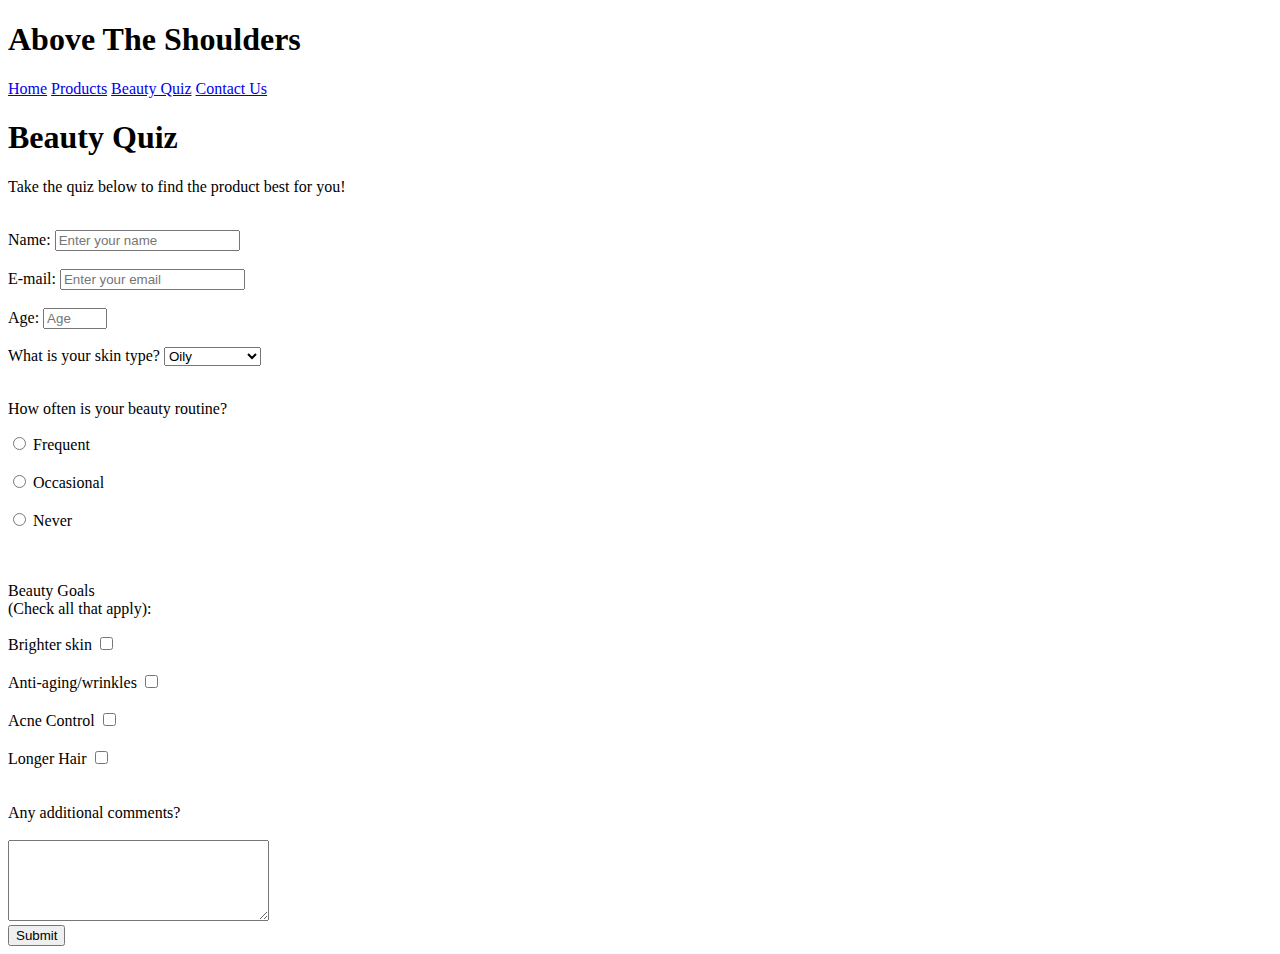
==== beautyquiz.html @ fb31aaff "Add files via upload" ====
<!DOCTYPE html>
<html lang="en-US">
<link rel="stylesheet" type="text/css" href="style.css">

<head>
    <h1>Above The Shoulders</h1>
      <div class="topnav">
        <a href="index.html">Home</a>
        <a href="products.html">Products</a>
        <a href="beautyquiz.html">Beauty Quiz</a>
        <a href="contact-us.html">Contact Us</a>
      </div>   
</head>
<body>
    <h1 id="title">Beauty Quiz</h1>
<p id= "description">Take the quiz below to find the product best for you!</p>
<br>
<div>
<form action="" id= "survey-form">
 <label for= "name">Name:</label> <input type= "name" id= "name" placeholder= "Enter your name" id= "submit" required>
  <br><br>
  <label for= "email">E-mail:</label> <input type= "email" id= "email" placeholder= "Enter your email" id= "submit" required>
  <br><br>
  <label for= "number">Age:</label> <input type= "number" id= "number" min= "16" max= "150" placeholder= "Age" id="submit">
  <br><br>
  <label for= "skin-type">What is your skin type?</label>
  <select id= "dropdown" name= "skin-type" id="submit" required>
    <option value= "oily">Oily</option>
    <option value= "dry">Dry</option>
    <option value= "combination">Combination</option>
    <br><br>
  </select>
</form>
</div>
<br>
<div>
<form>
  <p>How often is your beauty routine?</p>
  <input type= "radio" id= "frequent" name= "answer" value= "frequent" id= "submit">
  <label for= "frequent">Frequent</label>
  <br><br>
  <input type= "radio" id= "occasional" name= "answer" value= "occasional" id= "submit">
  <label for= "occasional">Occasional</label>
  <br><br>
  <input type= "radio" id= "never" name= "answer" value= "never" id= "submit">
  <label for= "never">Never</label>
  <br><br>
</form>
</div>
<br>
<div>
<form>
  <p>Beauty Goals
    <br>(Check all that apply):</p>
  <label for= "brighter">Brighter skin</label>
  <input id= "brighter" name= "goals" type= "checkbox" value= "brighter" id= "submit">
  <br><br>
  <label for= "old skin">Anti-aging/wrinkles</label>
  <input id= "old skin" name= "goals" type= "checkbox" value= "old skin" id= "submit">
  <br><br>
    <label for= "acne">Acne Control</label>
  <input id= "acne" name= "goals" type= "checkbox" value= "acne" id= "submit">
  <br><br>
  <label for= "long hair">Longer Hair</label>
  <input id= "long hair" name= "goals" type= "checkbox" value= "long hair" id= "submit">
  <br><br>
</form>
</div>
<br>
<div>
<form>
  <label for= "comments">Any additional comments?</label>
  <br><br>
  <textarea id= "comments" name= "comments" rows="5" cols= "30" id= "submit">
  </textarea>
  <br>
  <input type="submit">
</form>
</div>
</body>
</html>
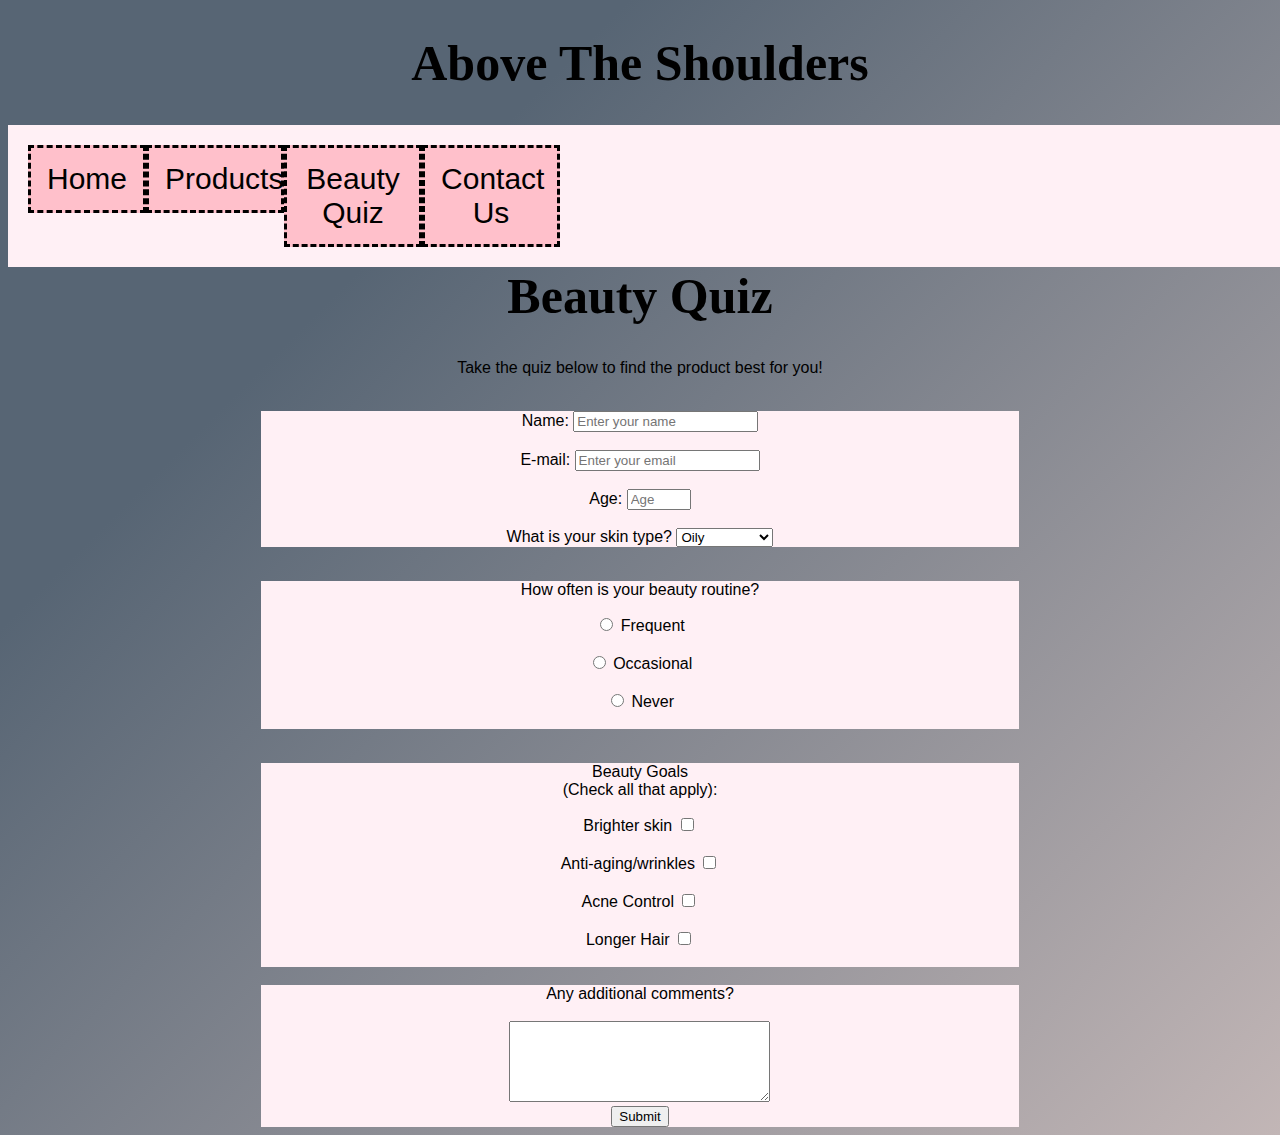
==== commit 6dda7e2a: "commit on 'master'" ====
--- a/beautyquiz.html
+++ b/beautyquiz.html
@@ -1,8 +1,10 @@
 <!DOCTYPE html>
 <html lang="en-US">
-<link rel="stylesheet" type="text/css" href="style.css">
+
 
 <head>
+  <meta charset="UTF-8">
+  <link rel="stylesheet" type="text/css" href="style.css">
     <h1>Above The Shoulders</h1>
       <div class="topnav">
         <a href="index.html">Home</a>
--- a/style.css
+++ b/style.css
@@ -0,0 +1,70 @@
+head, h1 {
+    font-family: "Jazz LET", fantasy, serif;
+    font-size: 50px;
+      }
+  
+  body {
+    
+    text-align: center;
+    font-family: 'Franklin Gothic Medium', 'Arial Narrow', Arial, sans-serif;  
+    background-color: #c2b6b6;
+    background-image: linear-gradient(315deg, #c2b6b6 0%, #576574 74%);
+    
+
+  }
+
+
+  .topnav {
+      background-color: lavenderblush;
+      margin: 0 auto;
+      overflow: hidden;
+      width: 100%;
+      float: left;
+      text-align: center;
+      padding: 20px;
+  }
+  
+  .topnav a {
+    float: inline-start;
+    background-color: pink;
+    color: black;
+    text-align: center;
+    padding: 14px 16px;
+    text-decoration: none;
+    font-size: 30px;
+    max-width: 100px;
+    border: dashed;    
+  }
+  
+  .topnav a:hover {
+    background-color: black;
+    color: pink;
+  }
+  
+  .topnav a.active {
+    background-color: purple;
+    color: white;
+  }
+  
+  img {
+    padding: 20px;
+    margin: 20px;
+    opacity: 0.5;
+    width: 300px;
+  }
+  
+  form {
+    background-color: lavenderblush;
+    border-width: 0rem;
+    margin: 0 auto;
+position: relative;
+width: 60%;
+
+  }
+
+  
+
+
+footer {
+  float: left;
+}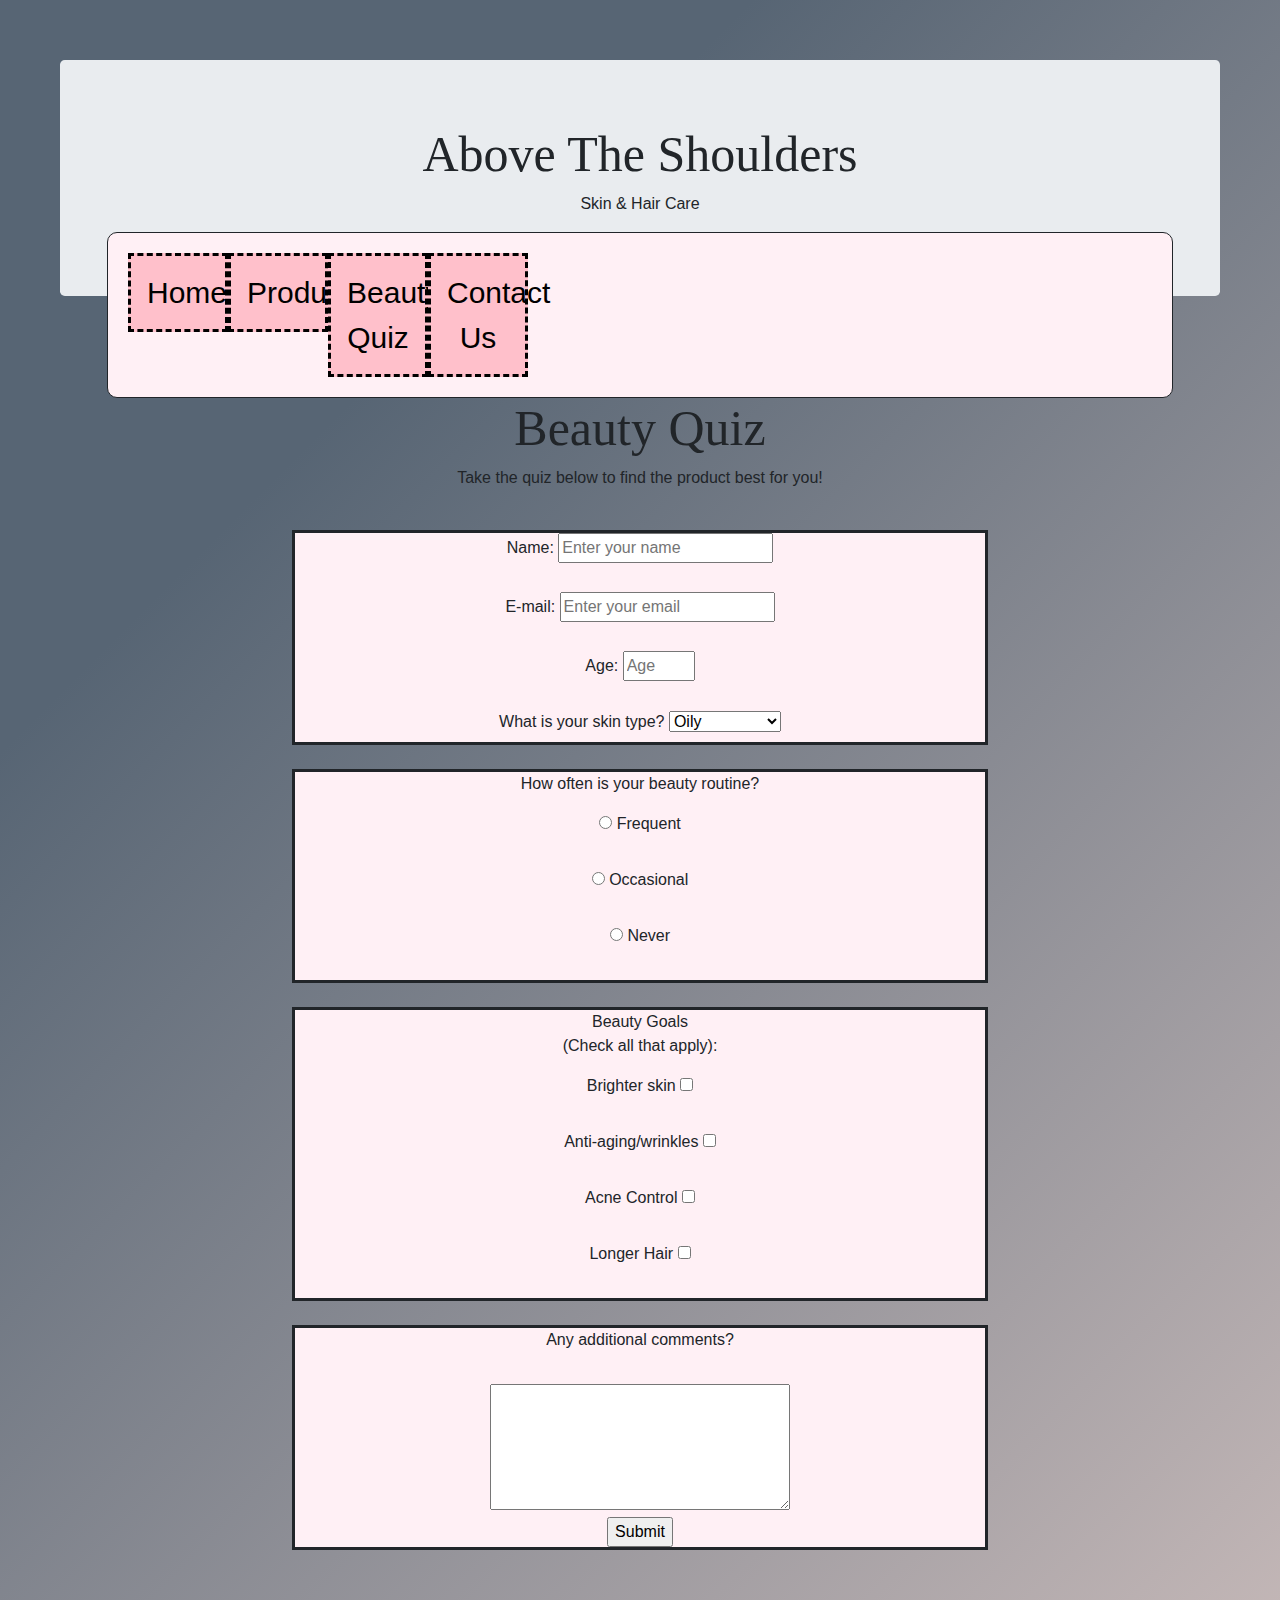
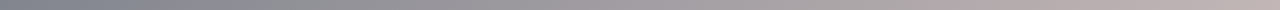
==== commit b3e2dcad: "commit on 'master'" ====
--- a/beautyquiz.html
+++ b/beautyquiz.html
@@ -4,16 +4,33 @@
 
 <head>
   <meta charset="UTF-8">
+  <meta name="viewport" content="width=device-width, initial-scale=1">
+      <link rel="stylesheet" href="https://maxcdn.bootstrapcdn.com/bootstrap/4.1.3/css/bootstrap.min.css">
+      <script src="https://ajax.googleapis.com/ajax/libs/jquery/3.3.1/jquery.min.js"></script>
+      <script src="https://cdnjs.cloudflare.com/ajax/libs/popper.js/1.14.3/umd/popper.min.js"></script>
+      <script src="https://maxcdn.bootstrapcdn.com/bootstrap/4.1.3/js/bootstrap.min.js"></script>
+
+  
   <link rel="stylesheet" type="text/css" href="style.css">
-    <h1>Above The Shoulders</h1>
-      <div class="topnav">
-        <a href="index.html">Home</a>
-        <a href="products.html">Products</a>
-        <a href="beautyquiz.html">Beauty Quiz</a>
-        <a href="contact-us.html">Contact Us</a>
-      </div>   
+    
+     
 </head>
 <body>
+
+  <div class="jumbotron text-center">
+    <h1>Above The Shoulders</h1>
+    <p>Skin & Hair Care</p> 
+    <div class="container-fluid">
+    <div class="topnav">
+      <a href="index.html">Home</a>
+      <a href="products.html">Products</a>
+      <a href="beautyquiz.html">Beauty Quiz</a>
+      <a href="contact-us.html">Contact Us</a>
+    </div> 
+  </div>
+  </div>
+
+<br>
     <h1 id="title">Beauty Quiz</h1>
 <p id= "description">Take the quiz below to find the product best for you!</p>
 <br>
--- a/style.css
+++ b/style.css
@@ -9,16 +9,18 @@
     font-family: 'Franklin Gothic Medium', 'Arial Narrow', Arial, sans-serif;  
     background-color: #c2b6b6;
     background-image: linear-gradient(315deg, #c2b6b6 0%, #576574 74%);
-    
+    padding: 60px;
 
   }
 
 
   .topnav {
       background-color: lavenderblush;
-      margin: 0 auto;
-      overflow: hidden;
-      width: 100%;
+      max-width: 100%;
+      height: auto;
+      border: solid;
+      border-width: 1px;
+      border-radius: 10px;
       float: left;
       text-align: center;
       padding: 20px;
@@ -51,15 +53,17 @@
     margin: 20px;
     opacity: 0.5;
     width: 300px;
+    max-width: 100%;
+  height: auto;
   }
   
   form {
     background-color: lavenderblush;
     border-width: 0rem;
     margin: 0 auto;
-position: relative;
-width: 60%;
-
+    position: relative;
+    width: 60%;
+    border: solid;
   }
 
   
@@ -67,4 +71,22 @@
 
 footer {
   float: left;
+}
+
+@media only screen and (max-width: 320px) {
+  .topnav {
+    width: 100%
+  }
+}
+
+@media only screen and (min-width: 321px) and (max-width: 768px) {
+  .topnav {
+    width: 100%
+  }
+}
+
+@media only screen and (min-width: 769px) {
+  .topnav {
+    width: 100%
+  }
 }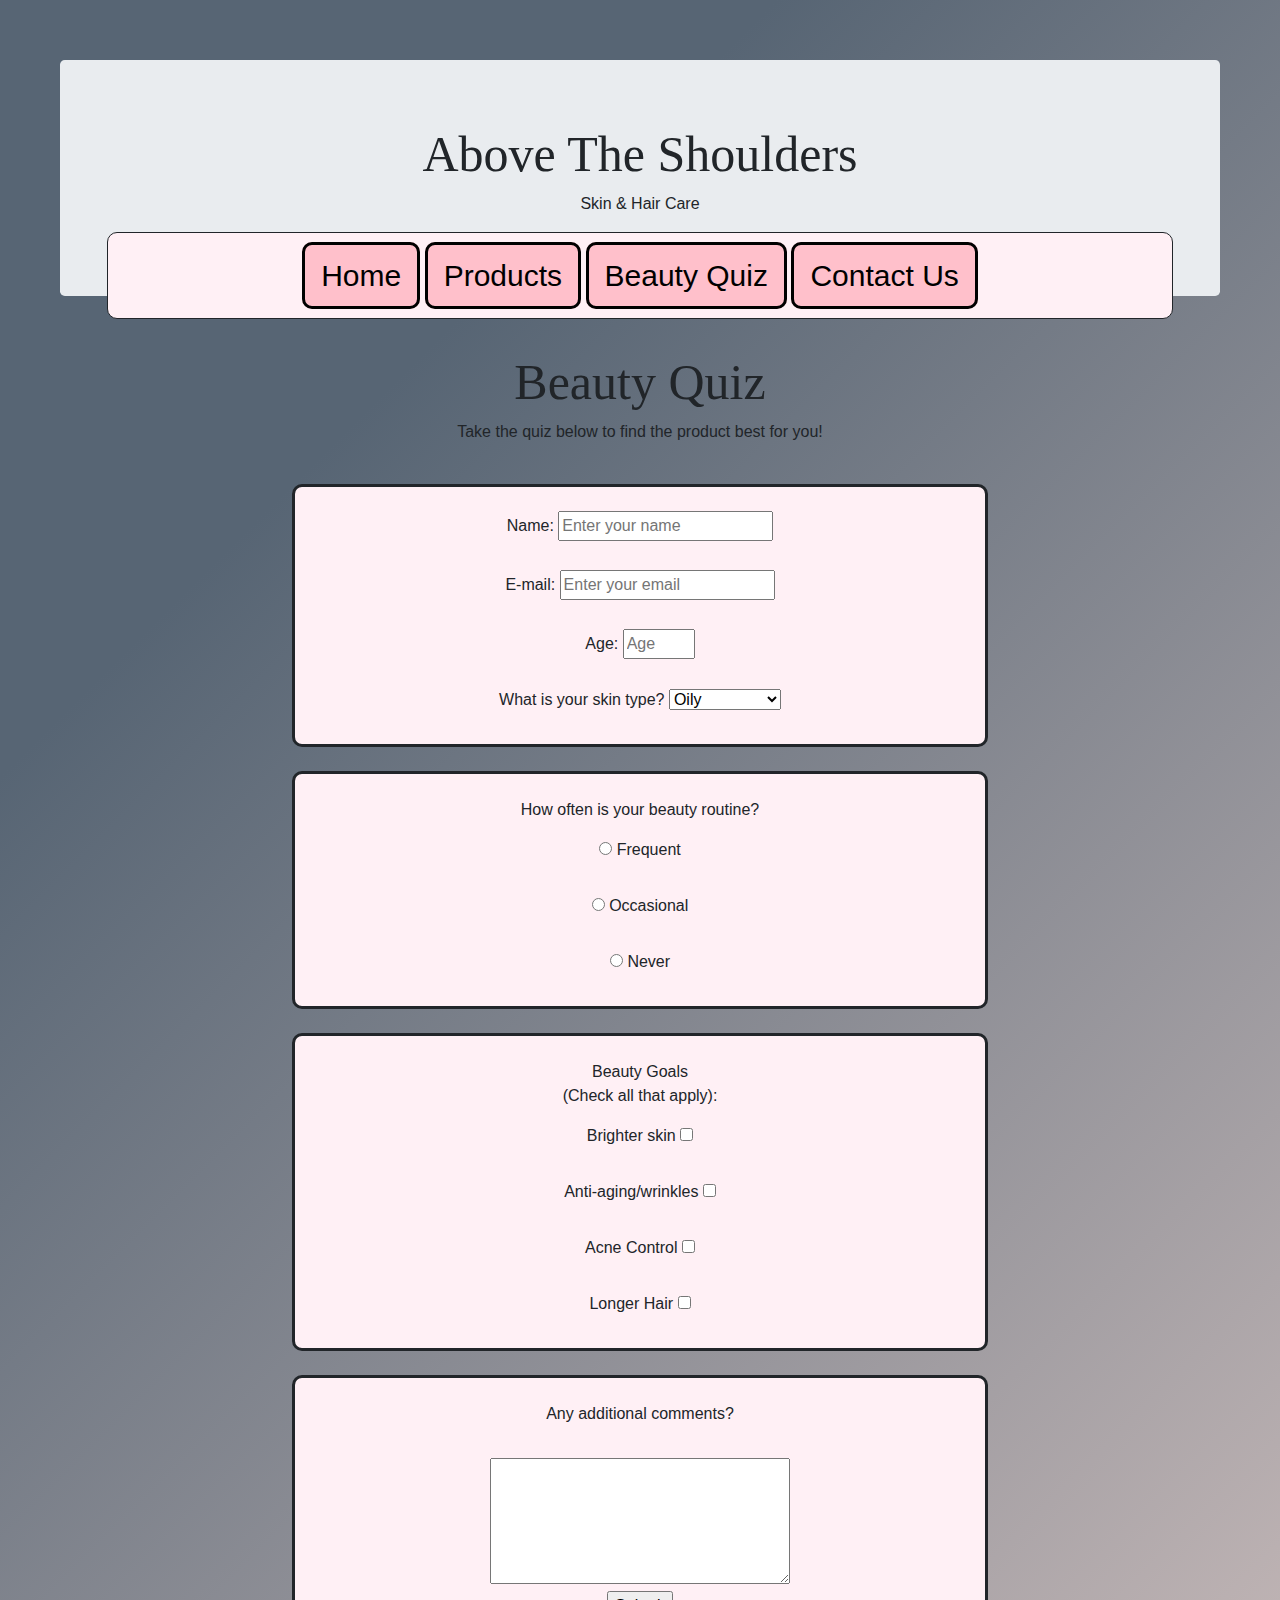
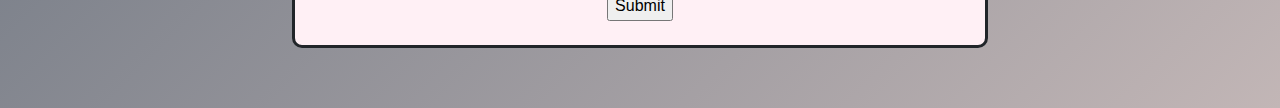
==== commit 3bbe4589: "fixed forms" ====
--- a/beautyquiz.html
+++ b/beautyquiz.html
@@ -36,6 +36,7 @@
 <br>
 <div>
 <form action="" id= "survey-form">
+  <br>
  <label for= "name">Name:</label> <input type= "name" id= "name" placeholder= "Enter your name" id= "submit" required>
   <br><br>
   <label for= "email">E-mail:</label> <input type= "email" id= "email" placeholder= "Enter your email" id= "submit" required>
@@ -48,12 +49,15 @@
     <option value= "dry">Dry</option>
     <option value= "combination">Combination</option>
     <br><br>
+
   </select>
+  <br><br>
 </form>
 </div>
 <br>
 <div>
 <form>
+  <br>
   <p>How often is your beauty routine?</p>
   <input type= "radio" id= "frequent" name= "answer" value= "frequent" id= "submit">
   <label for= "frequent">Frequent</label>
@@ -69,6 +73,7 @@
 <br>
 <div>
 <form>
+  <br>
   <p>Beauty Goals
     <br>(Check all that apply):</p>
   <label for= "brighter">Brighter skin</label>
@@ -88,12 +93,14 @@
 <br>
 <div>
 <form>
+  <br>
   <label for= "comments">Any additional comments?</label>
   <br><br>
   <textarea id= "comments" name= "comments" rows="5" cols= "30" id= "submit">
   </textarea>
   <br>
   <input type="submit">
+  <br><br>
 </form>
 </div>
 </body>
--- a/style.css
+++ b/style.css
@@ -1,5 +1,5 @@
 head, h1 {
-    font-family: "Jazz LET", fantasy, serif;
+    font-family: "Florence, cursive", fantasy, serif;
     font-size: 50px;
       }
   
@@ -14,28 +14,28 @@
   }
 
 
-  .topnav {
+  .topnav, .navbar {
       background-color: lavenderblush;
       max-width: 100%;
-      height: auto;
       border: solid;
-      border-width: 1px;
+      border-width: 1.5px;
       border-radius: 10px;
       float: left;
       text-align: center;
       padding: 20px;
   }
   
-  .topnav a {
-    float: inline-start;
+  .topnav a, .navbar a {
+    
     background-color: pink;
     color: black;
     text-align: center;
     padding: 14px 16px;
     text-decoration: none;
     font-size: 30px;
-    max-width: 100px;
-    border: dashed;    
+    width: 100px;
+    border: solid;    
+    border-radius: 10px;
   }
   
   .topnav a:hover {
@@ -54,16 +54,17 @@
     opacity: 0.5;
     width: 300px;
     max-width: 100%;
-  height: auto;
+    height: auto;
   }
   
   form {
     background-color: lavenderblush;
-    border-width: 0rem;
+    border-width: 1.5px;
     margin: 0 auto;
     position: relative;
     width: 60%;
     border: solid;
+    border-radius: 10px;
   }
 
   
@@ -89,4 +90,5 @@
   .topnav {
     width: 100%
   }
-}+}
+
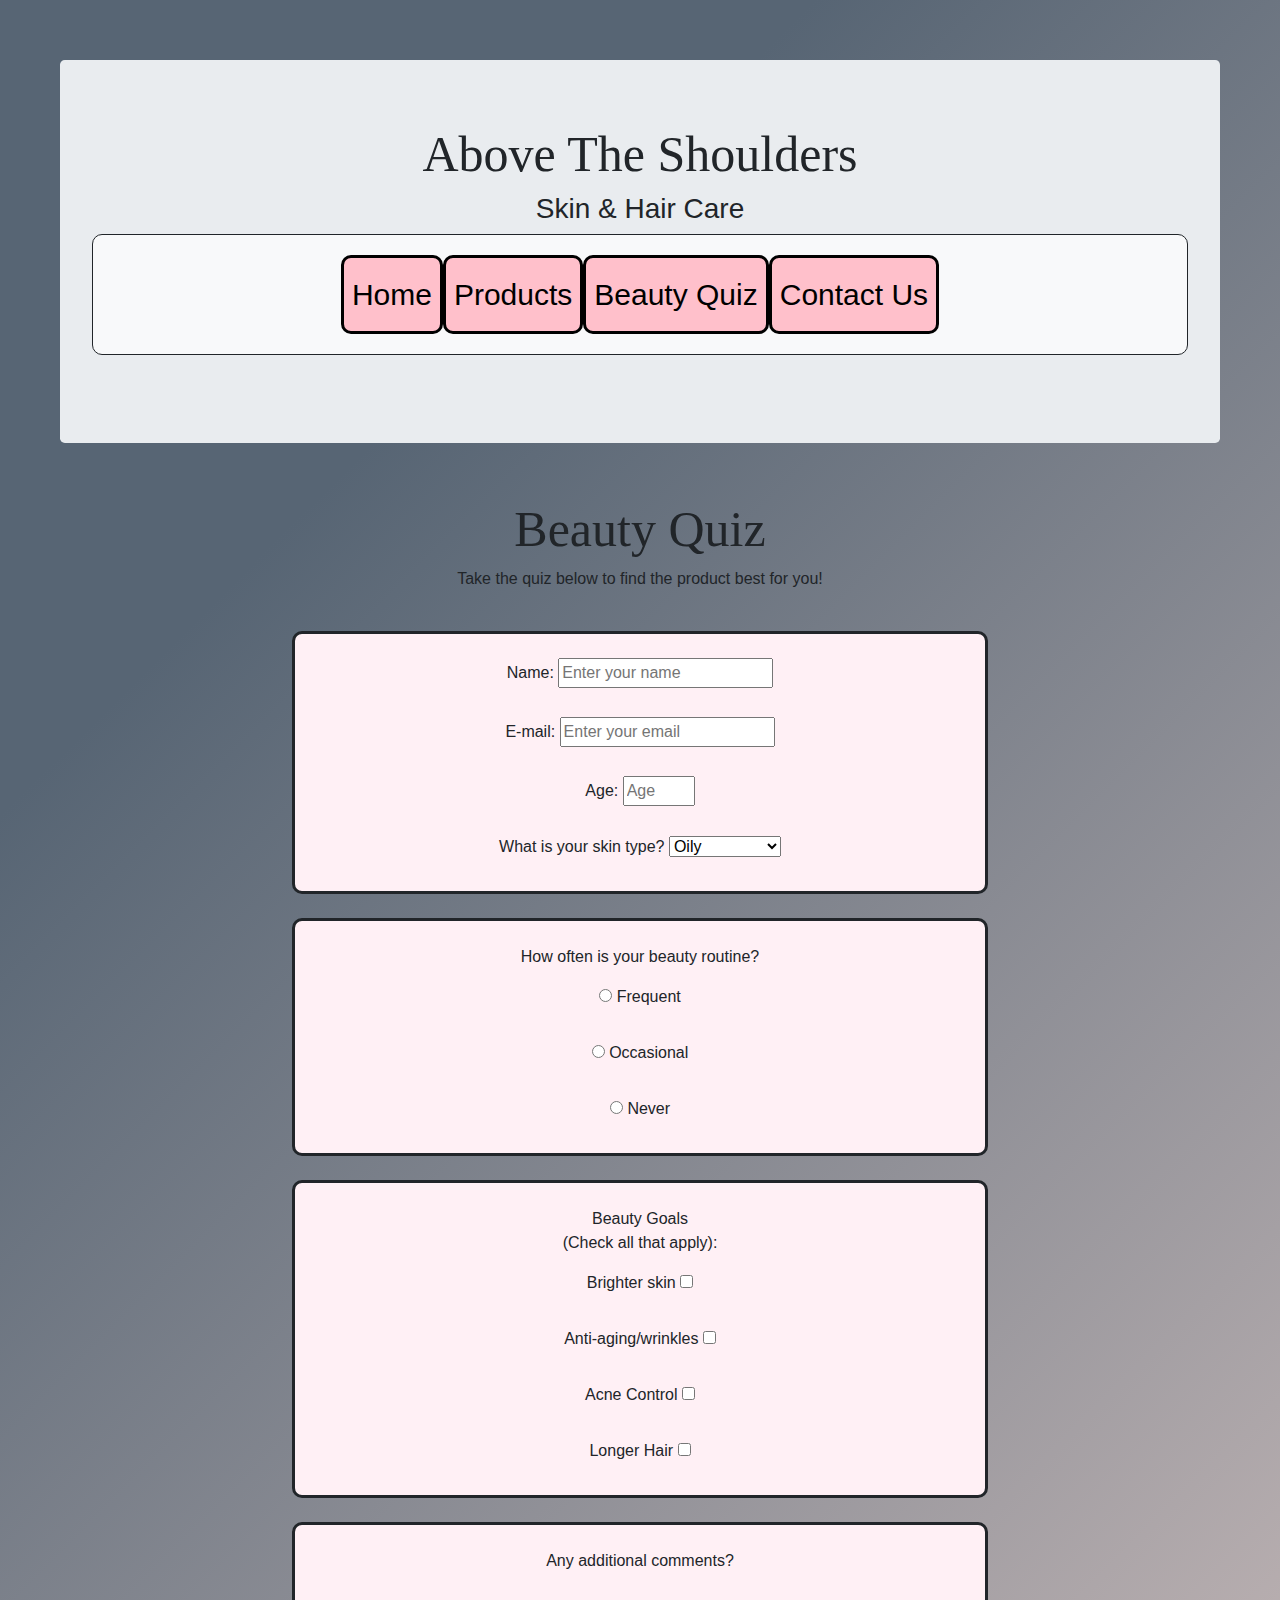
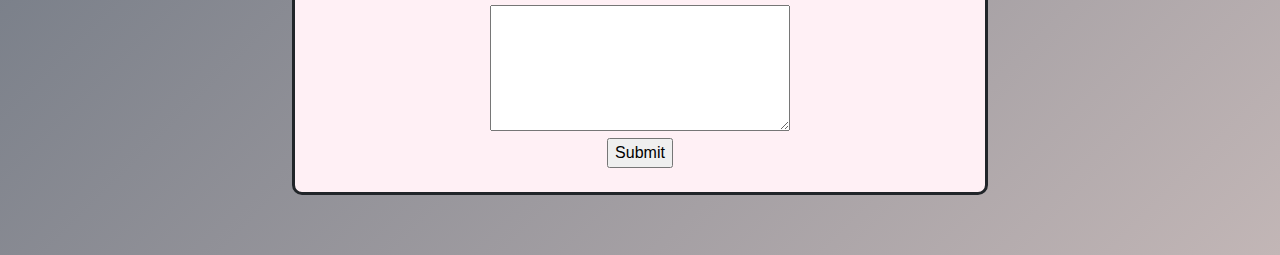
==== commit be6341f6: "commit on 'master'" ====
--- a/beautyquiz.html
+++ b/beautyquiz.html
@@ -19,15 +19,25 @@
 
   <div class="jumbotron text-center">
     <h1>Above The Shoulders</h1>
-    <p>Skin & Hair Care</p> 
-    <div class="container-fluid">
-    <div class="topnav">
-      <a href="index.html">Home</a>
-      <a href="products.html">Products</a>
-      <a href="beautyquiz.html">Beauty Quiz</a>
-      <a href="contact-us.html">Contact Us</a>
-    </div> 
-  </div>
+    <h3>Skin & Hair Care</h3> 
+ 
+    <nav class="navbar navbar-expand-sm bg-light justify-content-center">
+  <ul class="navbar-nav">
+    <li class="nav-item">
+      <a class="nav-link" href="index.html">Home</a>
+    </li>
+    <li class="nav-item">
+      <a class="nav-link" href="products.html">Products</a>
+    </li>
+    <li class="nav-item">
+      <a class="nav-link" href="beautyquiz.html">Beauty Quiz</a>
+    </li>
+    <li class="nav-item">
+      <a class="nav-link" href="contact-us.html">Contact Us</a>
+    </li>
+  </ul>
+</nav>
+<br>
   </div>
 
 <br>
--- a/style.css
+++ b/style.css
@@ -1,5 +1,5 @@
 head, h1 {
-    font-family: "Florence, cursive", fantasy, serif;
+    font-family: fantasy, serif;
     font-size: 50px;
       }
   
@@ -10,6 +10,7 @@
     background-color: #c2b6b6;
     background-image: linear-gradient(315deg, #c2b6b6 0%, #576574 74%);
     padding: 60px;
+    
 
   }
 
@@ -20,8 +21,8 @@
       border: solid;
       border-width: 1.5px;
       border-radius: 10px;
-      float: left;
-      text-align: center;
+      /* float: left; */
+      /* text-align: center; */
       padding: 20px;
   }
   
@@ -33,7 +34,7 @@
     padding: 14px 16px;
     text-decoration: none;
     font-size: 30px;
-    width: 100px;
+    /* width: 100px; */
     border: solid;    
     border-radius: 10px;
   }
@@ -43,19 +44,26 @@
     color: pink;
   }
   
+  .navbar a:hover {
+    background-color: black;
+    color: pink;
+  }
+
   .topnav a.active {
     background-color: purple;
     color: white;
   }
   
+  
   img {
     padding: 20px;
     margin: 20px;
-    opacity: 0.5;
+    /* opacity: 0.5; */
     width: 300px;
     max-width: 100%;
     height: auto;
   }
+  
   
   form {
     background-color: lavenderblush;
@@ -92,3 +100,32 @@
   }
 }
 
+.card {
+  box-shadow: 0 4px 8px 0 rgba(0, 0, 0, 0.2);
+  max-width: 300px;
+  margin: auto;
+  text-align: center;
+  font-family: arial;
+}
+
+
+.price {
+  color: grey;
+  font-size: 22px;
+}
+
+.card button {
+  border: none;
+  outline: 0;
+  padding: 12px;
+  color: white;
+  background-color: #000;
+  text-align: center;
+  cursor: pointer;
+  width: 100%;
+  font-size: 18px;
+}
+
+.card button:hover {
+  opacity: 0.7;
+}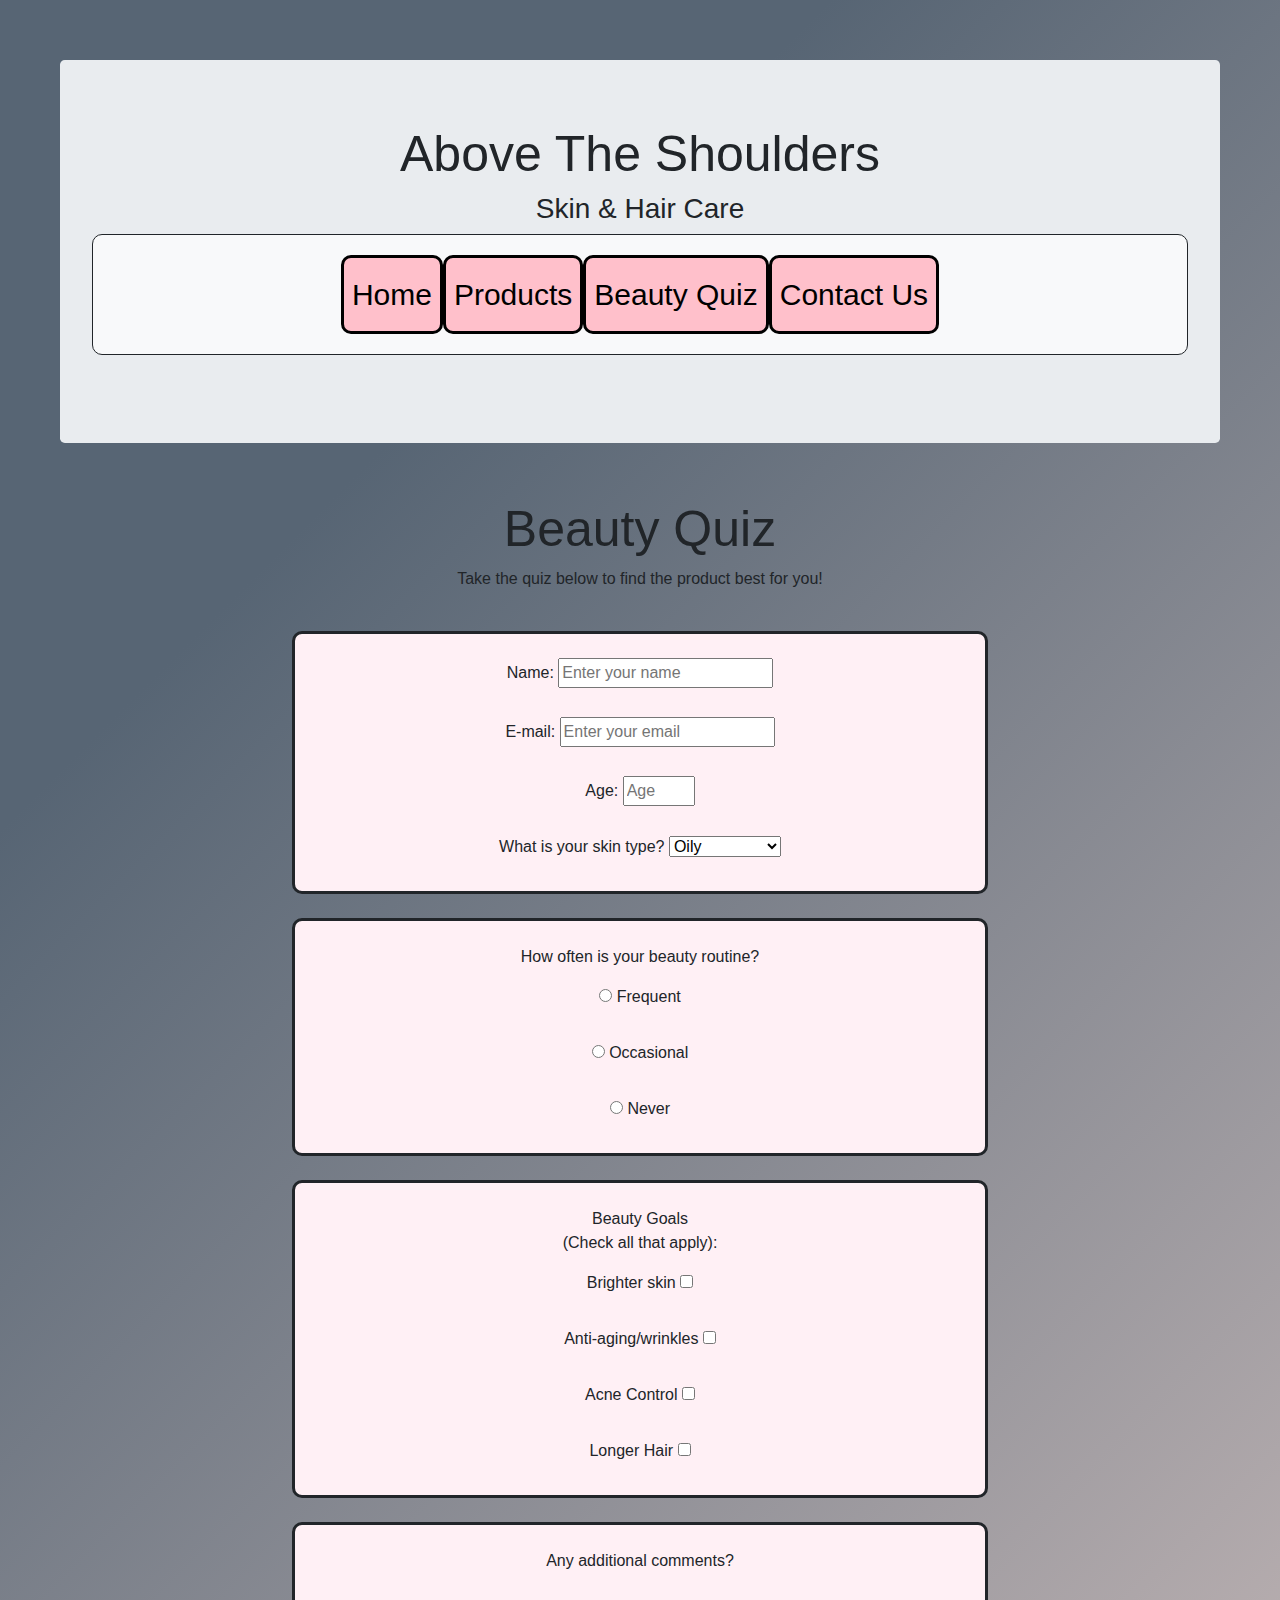
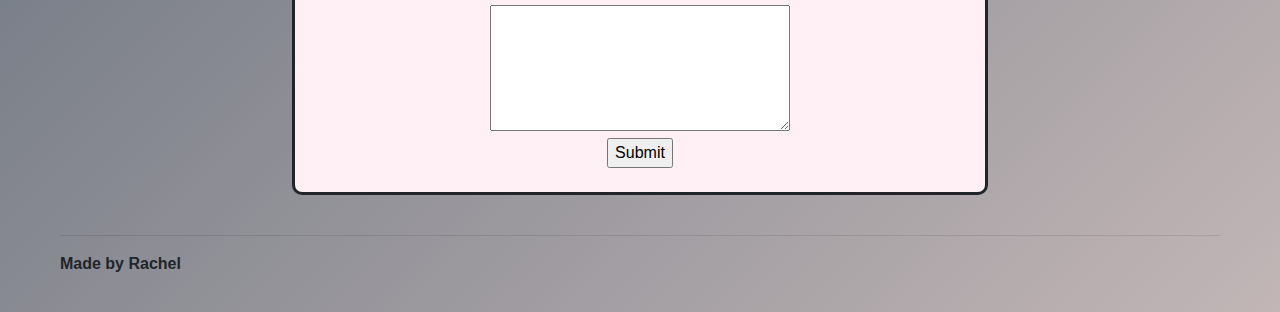
==== commit ec740de9: "footer" ====
--- a/beautyquiz.html
+++ b/beautyquiz.html
@@ -114,4 +114,10 @@
 </form>
 </div>
 </body>
+<br>
+<hr>
+<footer>
+  <b>Made by Rachel</b>
+</footer>
+
 </html>--- a/style.css
+++ b/style.css
@@ -1,5 +1,5 @@
 head, h1 {
-    font-family: fantasy, serif;
+    font-family: 'Gill Sans', 'Gill Sans MT', Calibri, 'Trebuchet MS', sans-serif;
     font-size: 50px;
       }
   
